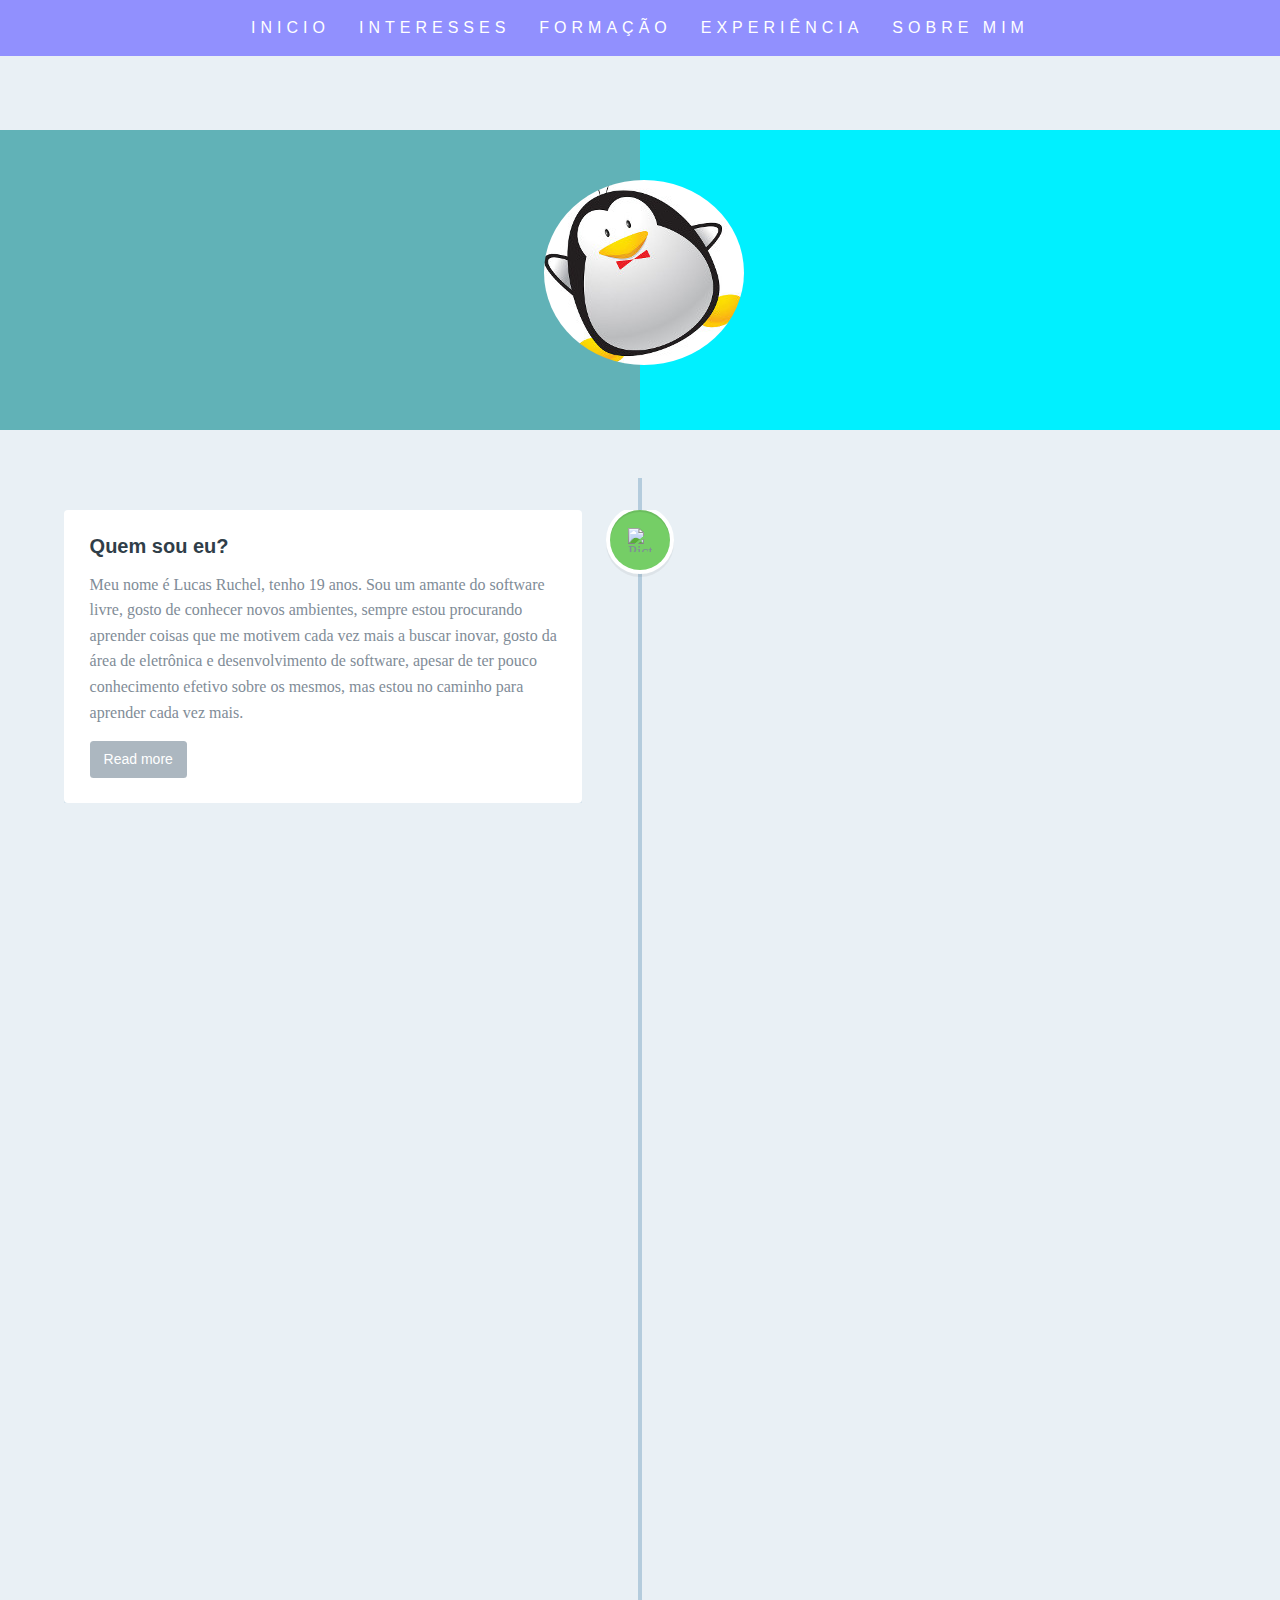
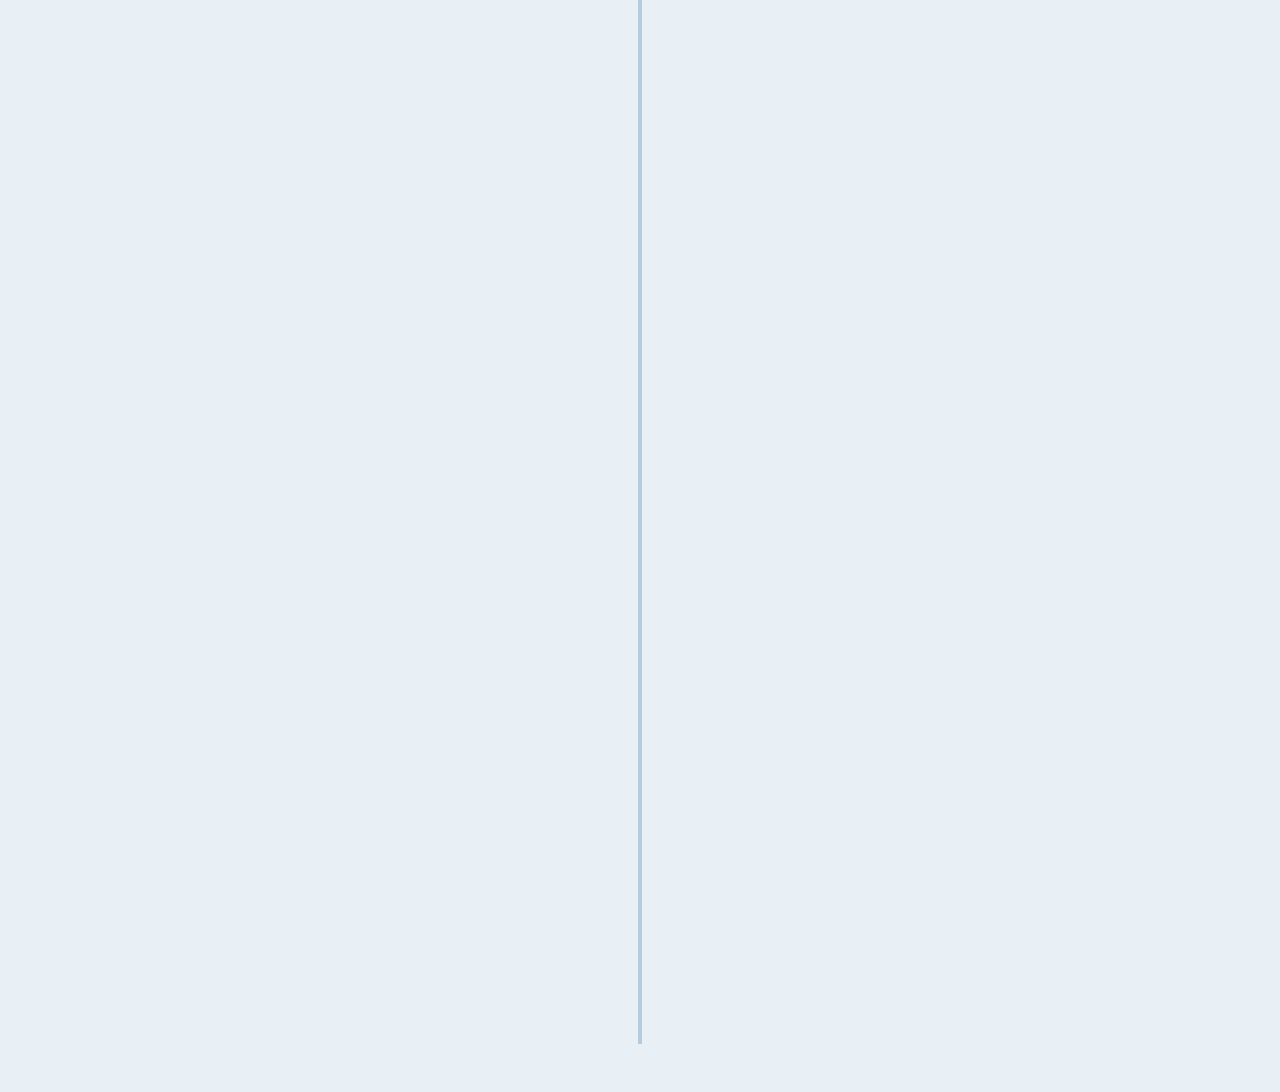
==== index.html @ de6a2c67 "files realocation" ====
<!DOCTYPE html>
<!--
To change this license header, choose License Headers in Project Properties.
To change this template file, choose Tools | Templates
and open the template in the editor.
-->
<html>
    <head>
        <title>TODO supply a title</title>
        <meta charset="UTF-8">
        <meta name="viewport" content="width=device-width, initial-scale=1.0">
        <link rel="stylesheet" href="css/main.css" />
        <script src="js/modernizr.js"></script>
    </head>
    <body>
        <section  id="inicio">
            <nav class="navbar">
                <input type="checkbox" id="show-menu" >
                <label for="show-menu" class="show-menu">Menu</label>
                

                <ul class="nav">
                    <li class="nav-item">
                        <a href="index#inicio"> Inicio </a>
                    </li>
                    <li class="nav-item">
                        <a href="index#interesses">Interesses</a>
                    </li>
                    <li class="nav-item">
                        <a href="index#formacao"> Formação </a>
                    </li>
                    <li class="nav-item">
                        <a href="index#experiencias">Experiência </a>
                        
                    </li>
                    <li class="nav-item">
                        <a href="index#sobre">Sobre Mim</a>
                        
                    </li>
                </ul> 
           </nav>
        </section>
        <section class="banner">
            <header class="presentation">
                <div class="logo">
                    <img src="images/perfil.jpg" alt="foto pessoal" title="perfil" />
                </div>
            </header>
        </section>
        <section id="cd-timeline" class="cd-container"  >
		<div class="cd-timeline-block" id="sobre">
			<div class="cd-timeline-img cd-picture">
				<img src="https://s3-us-west-2.amazonaws.com/s.cdpn.io/148866/cd-icon-picture.svg" alt="Picture">
			</div> <!-- cd-timeline-img -->

			<div class="cd-timeline-content">
				<h2>Quem sou eu?</h2>
				<p>Meu nome é Lucas Ruchel, tenho 19 anos. Sou um amante do software livre, gosto de conhecer novos ambientes,
                                    sempre estou procurando aprender coisas que me motivem cada vez mais a buscar inovar, gosto da área de eletrônica
                                    e desenvolvimento de software, apesar de ter pouco conhecimento efetivo sobre os mesmos, mas estou no caminho
                                    para aprender cada vez mais.
                                </p>
				<a href="#0" class="cd-read-more">Read more</a>
				
			</div> <!-- cd-timeline-content -->
		</div> <!-- cd-timeline-block -->

		<div class="cd-timeline-block" id="interesses">
			<div class="cd-timeline-img cd-movie">
				<img src="https://s3-us-west-2.amazonaws.com/s.cdpn.io/148866/cd-icon-movie.svg" alt="Movie">
			</div> <!-- cd-timeline-img -->

                        <div class="cd-timeline-content">
				<h2>Interesses</h2>
                                <div>
                                    <ul class="list-group">
                                        <li class="list-group-item">Linux</li>
                                        <li class="list-group-item">Virtualização</li>
                                        <li class="list-group-item">Redes</li>
                                        <li class="list-group-item">Big Data</li>
                                        <li class="list-group-item">Programação</li>
                                        <li class="list-group-item">Os segredos do universo</li>
                                    </ul>
                                </div>
				<a href="#0" class="cd-read-more">Read more</a>
				
			</div> <!-- cd-timeline-content -->
		</div> <!-- cd-timeline-block -->

		<div class="cd-timeline-block"  id="experiencias">
                        <div class="cd-timeline-img cd-picture">
				<img src="https://s3-us-west-2.amazonaws.com/s.cdpn.io/148866/cd-icon-picture.svg" alt="Picture">
			</div> <!-- cd-timeline-img -->

			<div class="cd-timeline-content">
				<h2>Experiencias</h2>
                                <div>
                                    <p> Configuração e utilização do sistema</p>
                                    <p> Area de manutenção e suporte ao usuário</p>
                                    <p>Linux - Gold Ampla experiência</p>
                                    <p>Programação e Desenvolvimento -  C, JAVA, Python, Shell Script, Javascript, PHP, HTML, CSS</p>
                                    <p>Conhecimento em Redes -  Instalação e Gerencia de redes e pacotes</p>
                                </div>
				<a href="#0" class="cd-read-more">Read more</a>
				
			</div> <!-- cd-timeline-content -->
		</div> <!-- cd-timeline-block -->

		<div class="cd-timeline-block">
			<div class="cd-timeline-img cd-location" id="formacao">
				<img src="https://s3-us-west-2.amazonaws.com/s.cdpn.io/148866/cd-icon-location.svg" alt="Location">
			</div> <!-- cd-timeline-img -->

                        <div class="cd-timeline-content">
				<h2>Formação</h2>
                                <div>
                                    <ul class="list-group">
                                        <li class="list-group-item"> Ensino Médio Integrado com técnico em Informatica (2009-2013) - UTFPR-Toledo</li>
                                        <li class="list-group-item"> Curso de Informatica Basica (2006) </li>
                                        <li class="list-group-item"> Curso de Montagem e Manutenção de Computadores</li>
                                        <li class="list-group-item"> Em andamento... Curso de Inglês </li>
                                        <li class="list-group-item"> Em andamento... Técnologia em Sistemas para Internet (2014-) - UTFPR-Toledo</li>
                                    </ul>
                                </div>
				<a href="#0" class="cd-read-more">Read more</a>
				
			</div> <!-- cd-timeline-content -->
		</div> <!-- cd-timeline-block -->

		<div class="cd-timeline-block">
			<div class="cd-timeline-img cd-location">
				<img src="https://s3-us-west-2.amazonaws.com/s.cdpn.io/148866/cd-icon-location.svg" alt="Location">
			</div> <!-- cd-timeline-img -->

			<div class="cd-timeline-content">
				<h2>Objetivos a serem alcançados...</h2>
                                <p>
                                    A cada ano procuro me inspirar em coisas diferentes, tendo visões diferentes sobre o que faço. O meu principal objetivo na vida é dominar o mundo, então como isso não será facil, procuro aprender o maximo possivel do que escuto e vejo para tentar desvendar os segredos do universo.
                                </p>
				<a href="#0" class="cd-read-more">Read more</a>
				
			</div> <!-- cd-timeline-content -->
		</div> <!-- cd-timeline-block -->

		<div class="cd-timeline-block">
			<div class="cd-timeline-img cd-movie">
				<img src="https://s3-us-west-2.amazonaws.com/s.cdpn.io/148866/cd-icon-movie.svg" alt="Movie">
			</div> <!-- cd-timeline-img -->

			<div class="cd-timeline-content">
				<h2>Final Section</h2>
				<p>This is the content of the last section</p>
				
			</div> <!-- cd-timeline-content -->
		</div> <!-- cd-timeline-block -->
	</section> <!-- cd-timeline -->


        <script src='js/jquery.js'></script>
        <script src="js/index.js"></script>
        <script src="js/main.js"></script>
    </body>
</html>
---- css/main.css ----
@import url(http://fonts.googleapis.com/css?family=Neucha);
/* line 5, ../../../../.gem/ruby/2.1.0/gems/compass-core-1.0.1/stylesheets/compass/reset/_utilities.scss */
html, body, div, span, applet, object, iframe,
h1, h2, h3, h4, h5, h6, p, blockquote, pre,
a, abbr, acronym, address, big, cite, code,
del, dfn, em, img, ins, kbd, q, s, samp,
small, strike, strong, sub, sup, tt, var,
b, u, i, center,
dl, dt, dd, ol, ul, li,
fieldset, form, label, legend,
table, caption, tbody, tfoot, thead, tr, th, td,
article, aside, canvas, details, embed,
figure, figcaption, footer, header, hgroup,
menu, nav, output, ruby, section, summary,
time, mark, audio, video {
  margin: 0;
  padding: 0;
  border: 0;
  font: inherit;
  font-size: 100%;
  vertical-align: baseline;
}

/* line 22, ../../../../.gem/ruby/2.1.0/gems/compass-core-1.0.1/stylesheets/compass/reset/_utilities.scss */
html {
  line-height: 1;
}

/* line 24, ../../../../.gem/ruby/2.1.0/gems/compass-core-1.0.1/stylesheets/compass/reset/_utilities.scss */
ol, ul {
  list-style: none;
}

/* line 26, ../../../../.gem/ruby/2.1.0/gems/compass-core-1.0.1/stylesheets/compass/reset/_utilities.scss */
table {
  border-collapse: collapse;
  border-spacing: 0;
}

/* line 28, ../../../../.gem/ruby/2.1.0/gems/compass-core-1.0.1/stylesheets/compass/reset/_utilities.scss */
caption, th, td {
  text-align: left;
  font-weight: normal;
  vertical-align: middle;
}

/* line 30, ../../../../.gem/ruby/2.1.0/gems/compass-core-1.0.1/stylesheets/compass/reset/_utilities.scss */
q, blockquote {
  quotes: none;
}
/* line 103, ../../../../.gem/ruby/2.1.0/gems/compass-core-1.0.1/stylesheets/compass/reset/_utilities.scss */
q:before, q:after, blockquote:before, blockquote:after {
  content: "";
  content: none;
}

/* line 32, ../../../../.gem/ruby/2.1.0/gems/compass-core-1.0.1/stylesheets/compass/reset/_utilities.scss */
a img {
  border: none;
}

/* line 116, ../../../../.gem/ruby/2.1.0/gems/compass-core-1.0.1/stylesheets/compass/reset/_utilities.scss */
article, aside, details, figcaption, figure, footer, header, hgroup, main, menu, nav, section, summary {
  display: block;
}

/* line 6, ../scss/navbar.scss */
.navbar {
  text-transform: uppercase;
  letter-spacing: 5px;
  font-family: Neucha, arial;
  padding: 10px 5px;
  z-index: 10;
  position: fixed;
  top: 0;
  display: block;
  width: 100%;
  background-color: #9190fe;
}
/* line 19, ../scss/navbar.scss */
.navbar .nav {
  text-align: center;
  color: #fff;
}
/* line 22, ../scss/navbar.scss */
.navbar .nav li {
  display: inline-block;
  margin: 10px 10px;
}
/* line 26, ../scss/navbar.scss */
.navbar .nav li > * {
  color: #fff;
}
/* line 29, ../scss/navbar.scss */
.navbar .nav li > *:hover {
  color: #075757;
  cursor: pointer;
}

/*Style 'show menu' label button and hide it by default*/
/* line 41, ../scss/navbar.scss */
.show-menu {
  font-family: "Helvetica Neue", Helvetica, Arial, sans-serif;
  text-decoration: none;
  color: #fff;
  background: #6665fa;
  text-align: center;
  padding: 10px 0;
  display: none;
}

/*Hide checkbox*/
/* line 52, ../scss/navbar.scss */
input[type=checkbox] {
  display: none;
}

/*Show menu when invisible checkbox is checked*/
/* line 57, ../scss/navbar.scss */
input[type=checkbox]:checked ~ .nav {
  display: block;
}

/*Responsive Styles*/
@media screen and (max-width: 760px) {
  /*Make dropdown links appear inline*/
  /* line 66, ../scss/navbar.scss */
  .nav {
    position: static;
    display: none;
  }

  /*Create vertical spacing*/
  /* line 71, ../scss/navbar.scss */
  .nav-item {
    margin-bottom: 1px;
  }

  /*Make all menu links full width*/
  /* line 75, ../scss/navbar.scss */
  .nav .nav-item, li a {
    width: 100%;
  }

  /*Display 'show menu' link*/
  /* line 79, ../scss/navbar.scss */
  .show-menu {
    display: block;
  }
}
/* line 84, ../scss/navbar.scss */
html {
  margin-top: 60px;
}

@media screen and (min-width: 1000px) {
  /* line 6, ../scss/banner.scss */
  .default-style, .presentation {
    margin-top: 70px;
    background-color: #61b2b7;
    position: relative;
    min-height: 300px;
  }
  /* line 14, ../scss/banner.scss */
  .default-style:after, .presentation:after {
    content: "";
    position: absolute;
    top: 0;
    left: 50%;
    bottom: 0;
    right: 0;
    background-color: #00f0ff;
  }
  /* line 24, ../scss/banner.scss */
  .default-style .logo, .presentation .logo {
    z-index: 5;
    position: absolute;
    left: 50%;
    margin-left: -7.5%;
    margin-top: 50px;
    position: absolute;
  }
  /* line 34, ../scss/banner.scss */
  .default-style img, .presentation img {
    border-radius: 50%;
  }

  /* line 39, ../scss/banner.scss */
  .presentation {
    min-width: 1000px;
    width: 100%;
  }
}
@media screen and (max-width: 999px) {
  /* line 48, ../scss/banner.scss */
  .presentation {
    display: inline-block;
    max-width: 999px;
    width: 100%;
    margin-top: 70px;
    background-color: #61b2b7;
    position: relative;
    min-height: 300px;
    vertical-align: middle;
  }
  /* line 58, ../scss/banner.scss */
  .presentation .logo {
    z-index: 5;
    padding-top: 50px;
  }
  /* line 64, ../scss/banner.scss */
  .presentation img {
    border-radius: 50%;
  }
}
/* -------------------------------- 

Primary style

-------------------------------- */
/* line 67, ../scss/timeline.scss */
html * {
  -webkit-font-smoothing: antialiased;
  -moz-osx-font-smoothing: grayscale;
}

/* line 72, ../scss/timeline.scss */
*, *:after, *:before {
  -moz-box-sizing: border-box;
  -webkit-box-sizing: border-box;
  box-sizing: border-box;
}

/* line 76, ../scss/timeline.scss */
body {
  font-size: 100%;
  font-family: "Droid Serif", serif;
  color: #7f8c97;
  background-color: #e9f0f5;
}

/* line 85, ../scss/timeline.scss */
a {
  color: #acb7c0;
  text-decoration: none;
  font-family: "Open Sans", sans-serif;
}

/* line 91, ../scss/timeline.scss */
img {
  max-width: 100%;
}

/* line 95, ../scss/timeline.scss */
h1, h2 {
  font-family: "Open Sans", sans-serif;
  font-weight: bold;
}

/* line 99, ../scss/timeline.scss */
.list-group .list-group-item {
  line-height: 30pt;
}

/* -------------------------------- 

Modules - reusable parts of our design

-------------------------------- */
/* line 108, ../scss/timeline.scss */
.cd-container {
  /* this class is used to give a max-width to the element it is applied to, and center it horizontally when it reaches that max-width */
  width: 90%;
  max-width: 1170px;
  margin: 0 auto;
}
/* line 113, ../scss/timeline.scss */
.cd-container::after {
  /* clearfix */
  content: '';
  display: table;
  clear: both;
}

/* -------------------------------- 

Main components 

-------------------------------- */
/* line 126, ../scss/timeline.scss */
header {
  height: 200px;
  line-height: 200px;
  text-align: center;
  background: #303e49;
}
/* line 132, ../scss/timeline.scss */
header h1 {
  color: #ffffff;
  font-size: 18px;
  font-size: 1.125rem;
}
@media only screen and (min-width: 1170px) {
  /* line 126, ../scss/timeline.scss */
  header {
    height: 300px;
    line-height: 300px;
  }
  /* line 141, ../scss/timeline.scss */
  header h1 {
    font-size: 24px;
    font-size: 1.5rem;
  }
}

/* line 147, ../scss/timeline.scss */
#cd-timeline {
  position: relative;
  padding: 2em 0;
  margin-top: 2em;
  margin-bottom: 2em;
}
/* line 155, ../scss/timeline.scss */
#cd-timeline::before {
  /* this is the vertical line */
  content: '';
  position: absolute;
  top: 0;
  left: 18px;
  height: 100%;
  width: 4px;
  background: #b4ccdd;
}
@media only screen and (min-width: 1170px) {
  /* line 147, ../scss/timeline.scss */
  #cd-timeline {
    margin-top: 3em;
    margin-bottom: 3em;
  }
  /* line 172, ../scss/timeline.scss */
  #cd-timeline::before {
    left: 50%;
    margin-left: -2px;
  }
}

/* line 179, ../scss/timeline.scss */
.cd-timeline-block {
  position: relative;
  margin: 2em 0;
  overflow: hidden;
  *zoom: 1;
}
/* line 185, ../scss/timeline.scss */
.cd-timeline-block:first-child {
  margin-top: 0;
}
/* line 189, ../scss/timeline.scss */
.cd-timeline-block:last-child {
  margin-bottom: 0;
}
@media only screen and (min-width: 1170px) {
  /* line 179, ../scss/timeline.scss */
  .cd-timeline-block {
    margin: 4em 0;
  }
  /* line 196, ../scss/timeline.scss */
  .cd-timeline-block:first-child {
    margin-top: 0;
  }
  /* line 200, ../scss/timeline.scss */
  .cd-timeline-block:last-child {
    margin-bottom: 0;
  }
}

/* line 206, ../scss/timeline.scss */
.cd-timeline-img {
  position: absolute;
  top: 0;
  left: 0;
  width: 40px;
  height: 40px;
  border-radius: 50%;
  box-shadow: 0 0 0 4px #ffffff, inset 0 2px 0 rgba(0, 0, 0, 0.08), 0 3px 0 4px rgba(0, 0, 0, 0.05);
}
/* line 215, ../scss/timeline.scss */
.cd-timeline-img img {
  display: block;
  width: 24px;
  height: 24px;
  position: relative;
  left: 50%;
  top: 50%;
  margin-left: -12px;
  margin-top: -12px;
}
/* line 226, ../scss/timeline.scss */
.cd-timeline-img.cd-picture {
  background: #75ce66;
}
/* line 230, ../scss/timeline.scss */
.cd-timeline-img.cd-movie {
  background: #c03b44;
}
/* line 234, ../scss/timeline.scss */
.cd-timeline-img.cd-location {
  background: #f0ca45;
}
@media only screen and (min-width: 1170px) {
  /* line 206, ../scss/timeline.scss */
  .cd-timeline-img {
    width: 60px;
    height: 60px;
    left: 50%;
    margin-left: -30px;
    /* Force Hardware Acceleration in WebKit */
    -webkit-transform: translateZ(0);
    -webkit-backface-visibility: hidden;
  }
  /* line 248, ../scss/timeline.scss */
  .cssanimations .cd-timeline-img.is-hidden {
    visibility: hidden;
  }
  /* line 252, ../scss/timeline.scss */
  .cssanimations .cd-timeline-img.bounce-in {
    visibility: visible;
    -moz-animation: cd-bounce-1 0.6s;
    -webkit-animation: cd-bounce-1 0.6s;
    animation: cd-bounce-1 0.6s;
  }
}

@-moz-keyframes cd-bounce-1 {
  0% {
    opacity: 0;
    -moz-transform: scale(0.5);
    transform: scale(0.5);
  }
  60% {
    opacity: 1;
    -moz-transform: scale(1.2);
    transform: scale(1.2);
  }
  100% {
    -moz-transform: scale(1);
    transform: scale(1);
  }
}
@-webkit-keyframes cd-bounce-1 {
  0% {
    opacity: 0;
    -webkit-transform: scale(0.5);
    transform: scale(0.5);
  }
  60% {
    opacity: 1;
    -webkit-transform: scale(1.2);
    transform: scale(1.2);
  }
  100% {
    -webkit-transform: scale(1);
    transform: scale(1);
  }
}
@keyframes cd-bounce-1 {
  0% {
    opacity: 0;
    -moz-transform: scale(0.5);
    -ms-transform: scale(0.5);
    -webkit-transform: scale(0.5);
    transform: scale(0.5);
  }
  60% {
    opacity: 1;
    -moz-transform: scale(1.2);
    -ms-transform: scale(1.2);
    -webkit-transform: scale(1.2);
    transform: scale(1.2);
  }
  100% {
    -moz-transform: scale(1);
    -ms-transform: scale(1);
    -webkit-transform: scale(1);
    transform: scale(1);
  }
}
/* line 275, ../scss/timeline.scss */
.cd-timeline-content {
  position: relative;
  margin-left: 60px;
  background: #ffffff;
  border-radius: 0.25em;
  padding: 1em;
  box-shadow: 0 3px 0 #d7e4ed;
  overflow: hidden;
  *zoom: 1;
}
/* line 285, ../scss/timeline.scss */
.cd-timeline-content h2 {
  color: #303e49;
}
/* line 289, ../scss/timeline.scss */
.cd-timeline-content p, .cd-timeline-content .cd-read-more, .cd-timeline-content .cd-date {
  font-size: 13px;
  font-size: 0.8125rem;
}
/* line 293, ../scss/timeline.scss */
.cd-timeline-content .cd-read-more, .cd-timeline-content .cd-date {
  display: inline-block;
}
/* line 297, ../scss/timeline.scss */
.cd-timeline-content p {
  margin: 1em 0;
  line-height: 1.6;
}
/* line 302, ../scss/timeline.scss */
.cd-timeline-content .cd-read-more {
  float: right;
  padding: .8em 1em;
  background: #acb7c0;
  color: #ffffff;
  border-radius: 0.25em;
}
/* line 309, ../scss/timeline.scss */
.no-touch .cd-timeline-content .cd-read-more:hover {
  background-color: #bac4cb;
}
/* line 314, ../scss/timeline.scss */
.cd-timeline-content .cd-date {
  float: left;
  padding: .8em 0;
  opacity: .7;
}
/* line 320, ../scss/timeline.scss */
.cd-timeline-content::before {
  content: '';
  position: absolute;
  top: 16px;
  right: 100%;
  height: 0;
  width: 0;
  border: 7px solid transparent;
  border-right: 7px solid #ffffff;
}
@media only screen and (min-width: 768px) {
  /* line 332, ../scss/timeline.scss */
  .cd-timeline-content h2 {
    font-size: 20px;
    font-size: 1.25rem;
  }
  /* line 336, ../scss/timeline.scss */
  .cd-timeline-content p {
    font-size: 16px;
    font-size: 1rem;
  }
  /* line 340, ../scss/timeline.scss */
  .cd-timeline-content .cd-read-more, .cd-timeline-content .cd-date {
    font-size: 14px;
    font-size: 0.875rem;
  }
}
@media only screen and (min-width: 1170px) {
  /* line 275, ../scss/timeline.scss */
  .cd-timeline-content {
    margin-left: 0;
    padding: 1.6em;
    width: 45%;
  }
  /* line 350, ../scss/timeline.scss */
  .cd-timeline-content::before {
    top: 24px;
    left: 100%;
    border-color: transparent;
    border-left-color: #ffffff;
  }
  /* line 357, ../scss/timeline.scss */
  .cd-timeline-content .cd-read-more {
    float: left;
  }
  /* line 361, ../scss/timeline.scss */
  .cd-timeline-content .cd-date {
    position: absolute;
    width: 100%;
    left: 122%;
    top: 6px;
    font-size: 16px;
    font-size: 1rem;
  }
  /* line 369, ../scss/timeline.scss */
  .cd-timeline-block:nth-child(even) .cd-timeline-content {
    float: right;
  }
  /* line 372, ../scss/timeline.scss */
  .cd-timeline-block:nth-child(even) .cd-timeline-content::before {
    top: 24px;
    left: auto;
    right: 100%;
    border-color: transparent;
    border-right-color: #ffffff;
  }
  /* line 380, ../scss/timeline.scss */
  .cd-timeline-block:nth-child(even) .cd-timeline-content .cd-read-more {
    float: right;
  }
  /* line 384, ../scss/timeline.scss */
  .cd-timeline-block:nth-child(even) .cd-timeline-content .cd-date {
    left: auto;
    right: 122%;
    text-align: right;
  }
  /* line 391, ../scss/timeline.scss */
  .cssanimations .cd-timeline-content.is-hidden {
    visibility: hidden;
  }
  /* line 395, ../scss/timeline.scss */
  .cssanimations .cd-timeline-content.bounce-in {
    visibility: visible;
    -moz-animation: cd-bounce-2 0.6s;
    -webkit-animation: cd-bounce-2 0.6s;
    animation: cd-bounce-2 0.6s;
  }
}

@media only screen and (min-width: 1170px) {
  /* inverse bounce effect on even content blocks */
  /* line 404, ../scss/timeline.scss */
  .cssanimations .cd-timeline-block:nth-child(even) .cd-timeline-content.bounce-in {
    -moz-animation: cd-bounce-2-inverse 0.6s;
    -webkit-animation: cd-bounce-2-inverse 0.6s;
    animation: cd-bounce-2-inverse 0.6s;
  }
}
@-moz-keyframes cd-bounce-2 {
  0% {
    opacity: 0;
    -moz-transform: translateX(-100px);
    transform: translateX(-100px);
  }
  60% {
    opacity: 1;
    -moz-transform: translateX(20px);
    transform: translateX(20px);
  }
  100% {
    -moz-transform: translateX(0);
    transform: translateX(0);
  }
}
@-webkit-keyframes cd-bounce-2 {
  0% {
    opacity: 0;
    -webkit-transform: translateX(-100px);
    transform: translateX(-100px);
  }
  60% {
    opacity: 1;
    -webkit-transform: translateX(20px);
    transform: translateX(20px);
  }
  100% {
    -webkit-transform: translateX(0);
    transform: translateX(0);
  }
}
@keyframes cd-bounce-2 {
  0% {
    opacity: 0;
    -moz-transform: translateX(-100px);
    -ms-transform: translateX(-100px);
    -webkit-transform: translateX(-100px);
    transform: translateX(-100px);
  }
  60% {
    opacity: 1;
    -moz-transform: translateX(20px);
    -ms-transform: translateX(20px);
    -webkit-transform: translateX(20px);
    transform: translateX(20px);
  }
  100% {
    -moz-transform: translateX(0);
    -ms-transform: translateX(0);
    -webkit-transform: translateX(0);
    transform: translateX(0);
  }
}
@-moz-keyframes cd-bounce-2-inverse {
  0% {
    opacity: 0;
    -moz-transform: translateX(100px);
    transform: translateX(100px);
  }
  60% {
    opacity: 1;
    -moz-transform: translateX(-20px);
    transform: translateX(-20px);
  }
  100% {
    -moz-transform: translateX(0);
    transform: translateX(0);
  }
}
@-webkit-keyframes cd-bounce-2-inverse {
  0% {
    opacity: 0;
    -webkit-transform: translateX(100px);
    transform: translateX(100px);
  }
  60% {
    opacity: 1;
    -webkit-transform: translateX(-20px);
    transform: translateX(-20px);
  }
  100% {
    -webkit-transform: translateX(0);
    transform: translateX(0);
  }
}
@keyframes cd-bounce-2-inverse {
  0% {
    opacity: 0;
    -moz-transform: translateX(100px);
    -ms-transform: translateX(100px);
    -webkit-transform: translateX(100px);
    transform: translateX(100px);
  }
  60% {
    opacity: 1;
    -moz-transform: translateX(-20px);
    -ms-transform: translateX(-20px);
    -webkit-transform: translateX(-20px);
    transform: translateX(-20px);
  }
  100% {
    -moz-transform: translateX(0);
    -ms-transform: translateX(0);
    -webkit-transform: translateX(0);
    transform: translateX(0);
  }
}
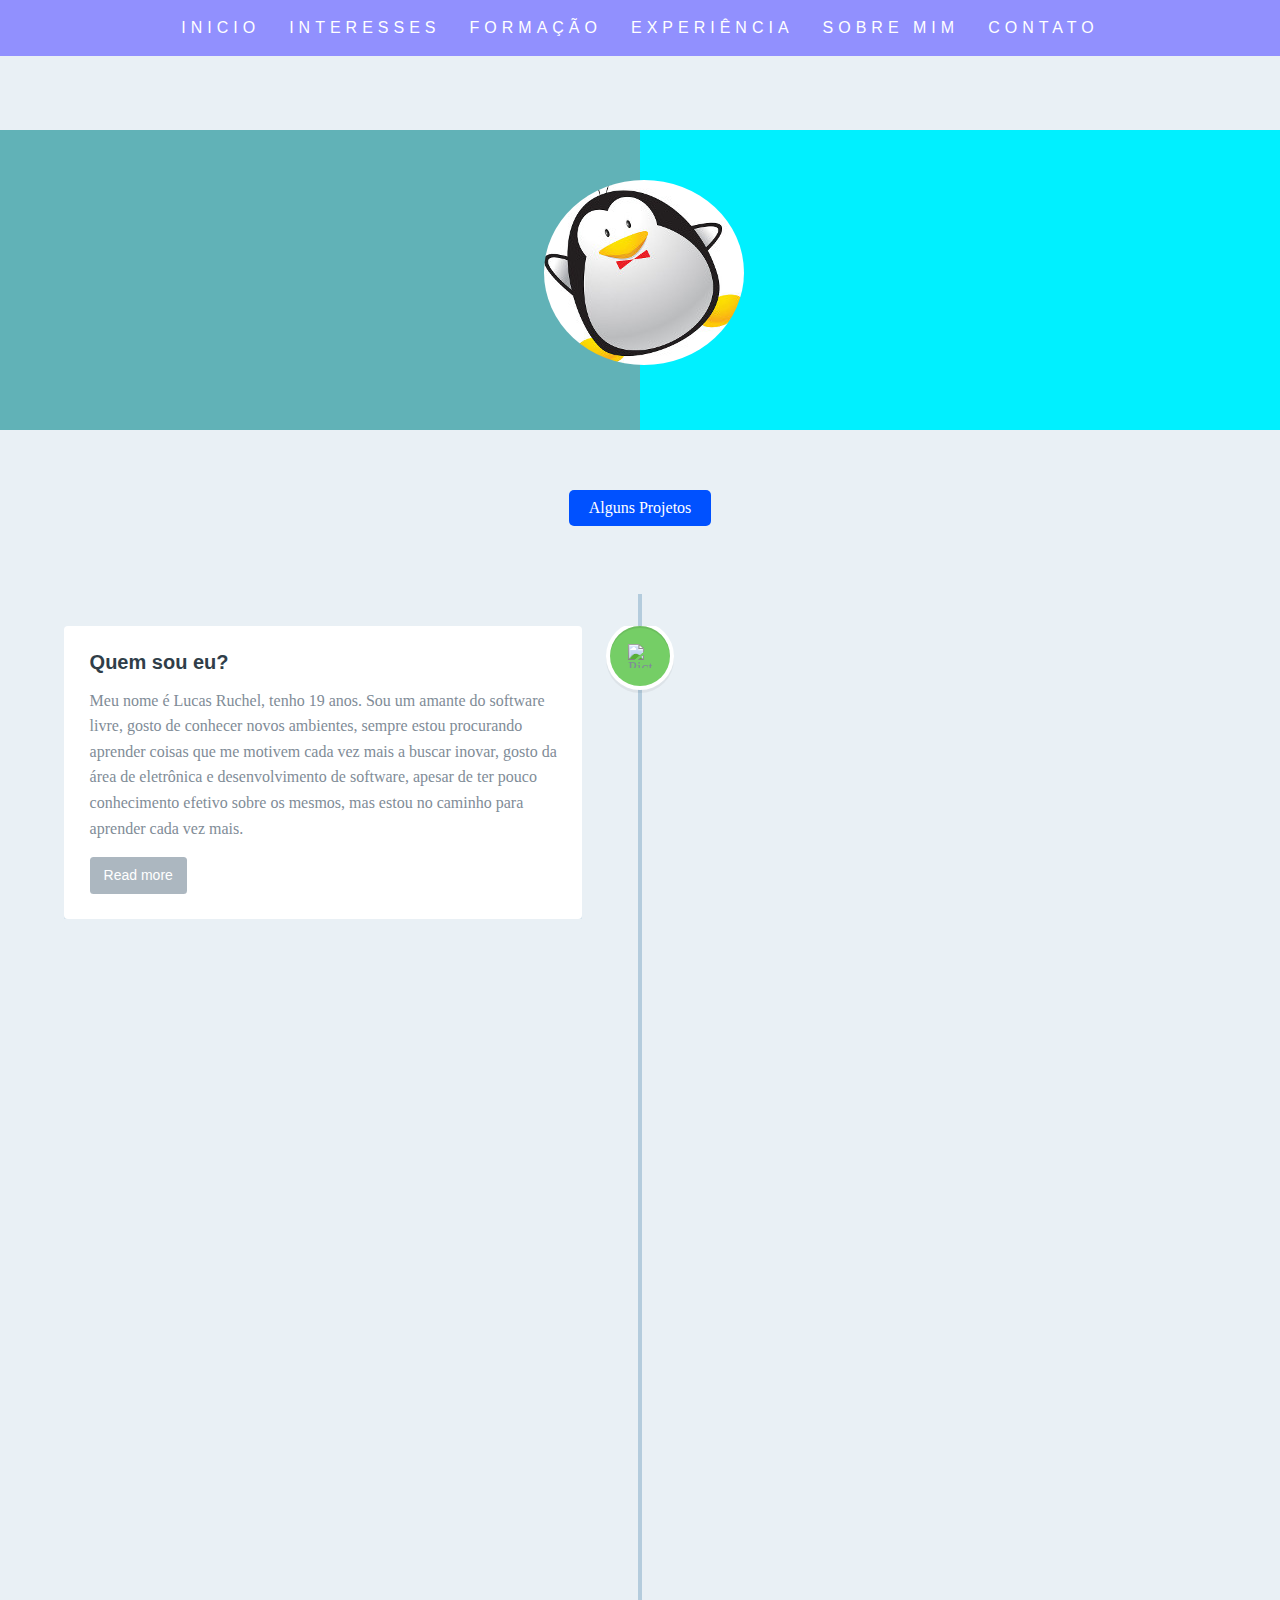
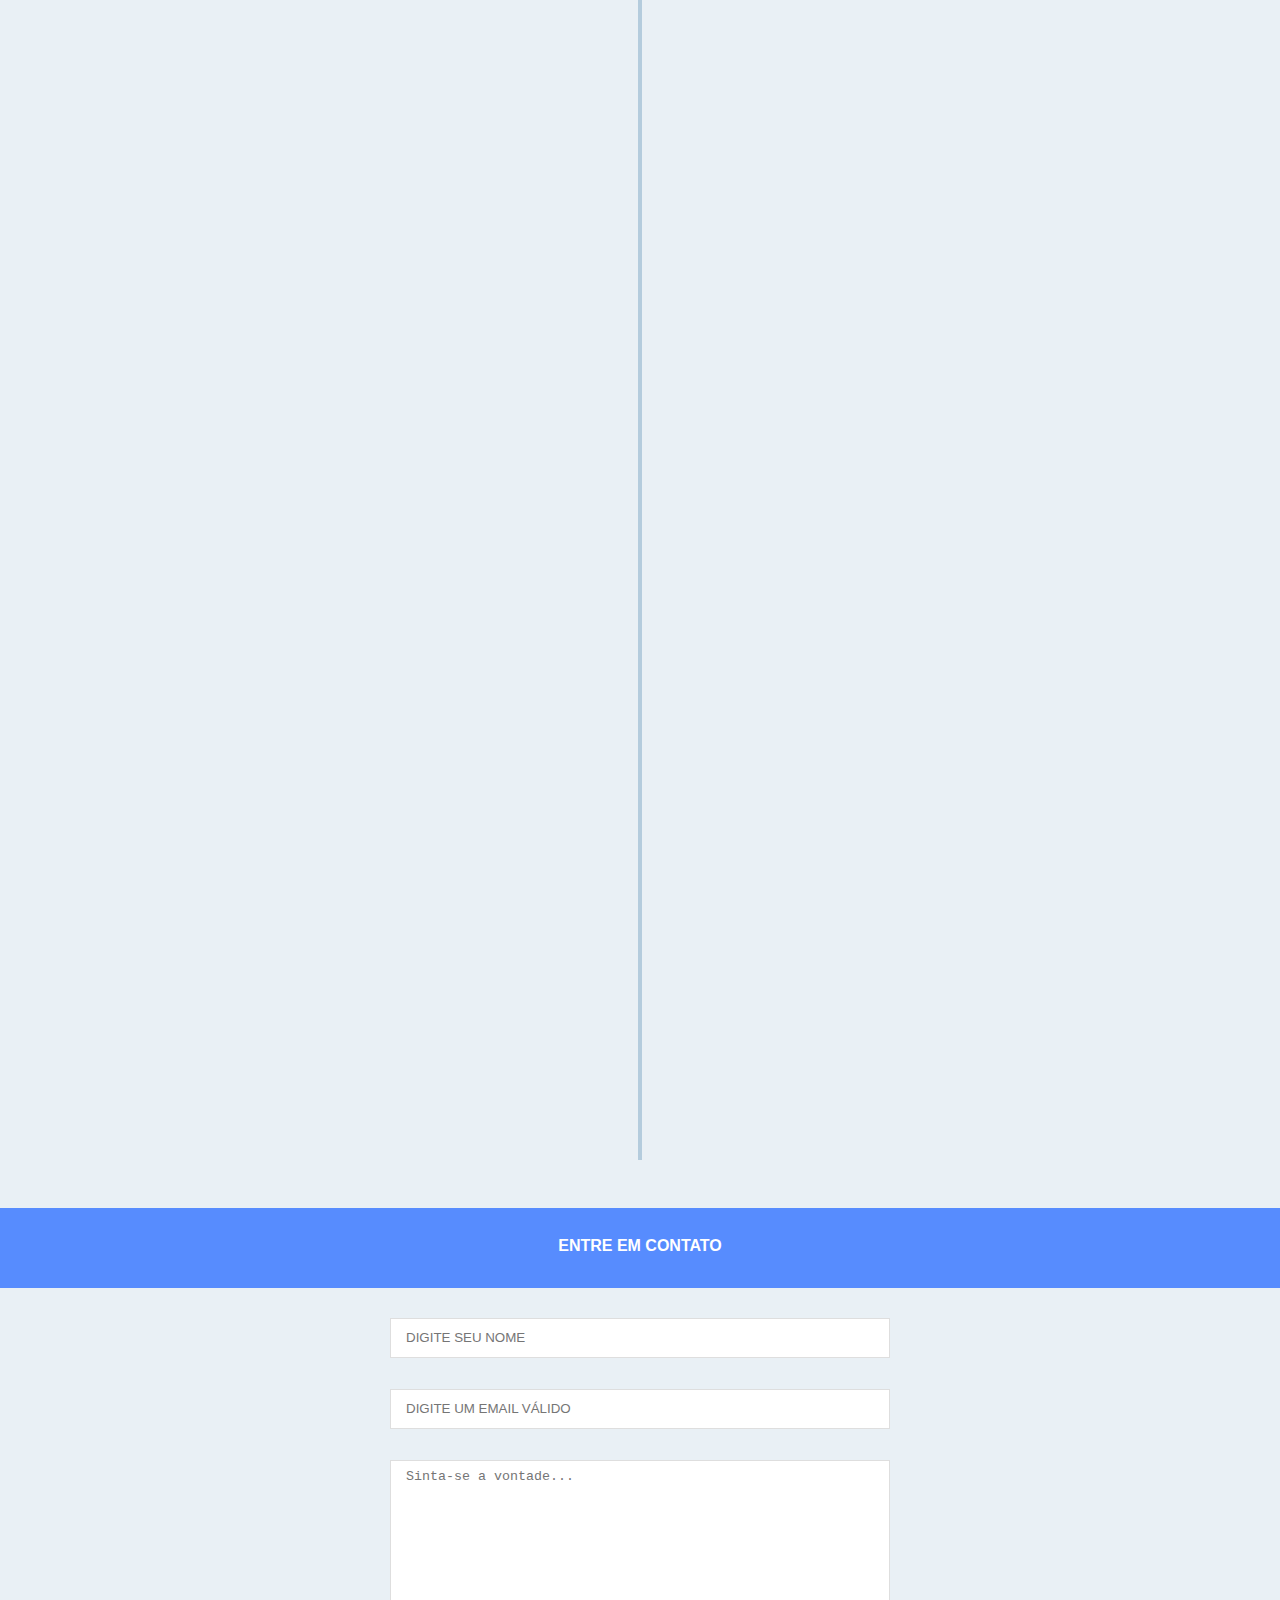
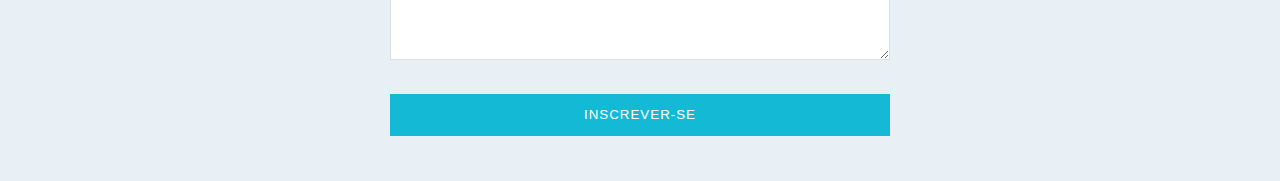
==== commit 376ffcb7: "quase pronto" ====
--- a/index.html
+++ b/index.html
@@ -35,7 +35,9 @@
                     </li>
                     <li class="nav-item">
                         <a href="index#sobre">Sobre Mim</a>
-                        
+                    </li>
+                    <li class="nav-item">
+                        <a href="index#contato"> Contato </a>
                     </li>
                 </ul> 
            </nav>
@@ -46,6 +48,16 @@
                     <img src="images/perfil.jpg" alt="foto pessoal" title="perfil" />
                 </div>
             </header>
+            
+            <aside class="some-projects">
+                <label for="show-projects" class="show-projects" id="projects">Alguns Projetos</label>
+                <input type="checkbox" id="show-projects" >
+                
+                <div class="contend" id="gh-contend">
+                    
+                </div>
+                
+            </aside>
         </section>
         <section id="cd-timeline" class="cd-container"  >
 		<div class="cd-timeline-block" id="sobre">
@@ -154,10 +166,42 @@
 			</div> <!-- cd-timeline-content -->
 		</div> <!-- cd-timeline-block -->
 	</section> <!-- cd-timeline -->
-
+        <section class="formulario">
+            <header id="contato">
+                <h2 class="title">
+                    Entre em contato
+                </h2>
+            </header>
+             <div class="form">
+                 <form name="signIn" method="post" action="#" id="comment">
+
+                        <div class="form-group">
+                            <label for="name" class="control-label"> Nome </label>
+                            <input type="text" id="form-name" name="name" class="form-control" placeholder="Digite seu nome"/>
+                            <span class="alert"></span>
+                        </div>
+                        <div class="form-group">
+                            <label for="email" class="control-label">Endereço de Email</label>
+                            <input type="text" id="form-email" name="email" class="form-control" placeholder="Digite um email válido">
+                            <span class="alert"></span>
+                        </div>
+                        <div class="form-group">
+                            <label for="email" class="control-label">Endereço de Email</label>
+                            <textarea id="form-message" name="message" class="form-control comments" placeholder="Sinta-se a vontade..."></textarea>
+                            <span class="alert"></span>
+                        </div>
+                        <div class="form-group">
+                            <input type="submit" class="button sign-in" value="Inscrever-se">
+                        </div>
+                    </form>
+                </div>
+            
+        </section>
 
         <script src='js/jquery.js'></script>
         <script src="js/index.js"></script>
         <script src="js/main.js"></script>
+        <script src="js/gitHubProjects.js"></script>
+        <script src="js/formulario.js"></script>
     </body>
 </html>
--- a/css/main.css
+++ b/css/main.css
@@ -1,5 +1,5 @@
 @import url(http://fonts.googleapis.com/css?family=Neucha);
-/* line 5, ../../../../.gem/ruby/2.1.0/gems/compass-core-1.0.1/stylesheets/compass/reset/_utilities.scss */
+/* line 5, ../../../.gem/ruby/2.1.0/gems/compass-core-1.0.1/stylesheets/compass/reset/_utilities.scss */
 html, body, div, span, applet, object, iframe,
 h1, h2, h3, h4, h5, h6, p, blockquote, pre,
 a, abbr, acronym, address, big, cite, code,
@@ -21,45 +21,45 @@
   vertical-align: baseline;
 }
 
-/* line 22, ../../../../.gem/ruby/2.1.0/gems/compass-core-1.0.1/stylesheets/compass/reset/_utilities.scss */
+/* line 22, ../../../.gem/ruby/2.1.0/gems/compass-core-1.0.1/stylesheets/compass/reset/_utilities.scss */
 html {
   line-height: 1;
 }
 
-/* line 24, ../../../../.gem/ruby/2.1.0/gems/compass-core-1.0.1/stylesheets/compass/reset/_utilities.scss */
+/* line 24, ../../../.gem/ruby/2.1.0/gems/compass-core-1.0.1/stylesheets/compass/reset/_utilities.scss */
 ol, ul {
   list-style: none;
 }
 
-/* line 26, ../../../../.gem/ruby/2.1.0/gems/compass-core-1.0.1/stylesheets/compass/reset/_utilities.scss */
+/* line 26, ../../../.gem/ruby/2.1.0/gems/compass-core-1.0.1/stylesheets/compass/reset/_utilities.scss */
 table {
   border-collapse: collapse;
   border-spacing: 0;
 }
 
-/* line 28, ../../../../.gem/ruby/2.1.0/gems/compass-core-1.0.1/stylesheets/compass/reset/_utilities.scss */
+/* line 28, ../../../.gem/ruby/2.1.0/gems/compass-core-1.0.1/stylesheets/compass/reset/_utilities.scss */
 caption, th, td {
   text-align: left;
   font-weight: normal;
   vertical-align: middle;
 }
 
-/* line 30, ../../../../.gem/ruby/2.1.0/gems/compass-core-1.0.1/stylesheets/compass/reset/_utilities.scss */
+/* line 30, ../../../.gem/ruby/2.1.0/gems/compass-core-1.0.1/stylesheets/compass/reset/_utilities.scss */
 q, blockquote {
   quotes: none;
 }
-/* line 103, ../../../../.gem/ruby/2.1.0/gems/compass-core-1.0.1/stylesheets/compass/reset/_utilities.scss */
+/* line 103, ../../../.gem/ruby/2.1.0/gems/compass-core-1.0.1/stylesheets/compass/reset/_utilities.scss */
 q:before, q:after, blockquote:before, blockquote:after {
   content: "";
   content: none;
 }
 
-/* line 32, ../../../../.gem/ruby/2.1.0/gems/compass-core-1.0.1/stylesheets/compass/reset/_utilities.scss */
+/* line 32, ../../../.gem/ruby/2.1.0/gems/compass-core-1.0.1/stylesheets/compass/reset/_utilities.scss */
 a img {
   border: none;
 }
 
-/* line 116, ../../../../.gem/ruby/2.1.0/gems/compass-core-1.0.1/stylesheets/compass/reset/_utilities.scss */
+/* line 116, ../../../.gem/ruby/2.1.0/gems/compass-core-1.0.1/stylesheets/compass/reset/_utilities.scss */
 article, aside, details, figcaption, figure, footer, header, hgroup, main, menu, nav, section, summary {
   display: block;
 }
@@ -111,13 +111,13 @@
 
 /*Hide checkbox*/
 /* line 52, ../scss/navbar.scss */
-input[type=checkbox] {
+input#show-menu[type=checkbox] {
   display: none;
 }
 
 /*Show menu when invisible checkbox is checked*/
 /* line 57, ../scss/navbar.scss */
-input[type=checkbox]:checked ~ .nav {
+input#show-menu[type=checkbox]:checked ~ .nav {
   display: block;
 }
 
@@ -186,13 +186,23 @@
   }
 
   /* line 39, ../scss/banner.scss */
+  .repolist ul li, li a {
+    display: inline-block;
+  }
+
+  /* line 42, ../scss/banner.scss */
   .presentation {
     min-width: 1000px;
     width: 100%;
   }
 }
 @media screen and (max-width: 999px) {
-  /* line 48, ../scss/banner.scss */
+  /* line 51, ../scss/banner.scss */
+  .repolist ul li, li a {
+    display: block;
+  }
+
+  /* line 54, ../scss/banner.scss */
   .presentation {
     display: inline-block;
     max-width: 999px;
@@ -203,16 +213,102 @@
     min-height: 300px;
     vertical-align: middle;
   }
-  /* line 58, ../scss/banner.scss */
+  /* line 64, ../scss/banner.scss */
   .presentation .logo {
     z-index: 5;
     padding-top: 50px;
   }
-  /* line 64, ../scss/banner.scss */
+  /* line 70, ../scss/banner.scss */
   .presentation img {
     border-radius: 50%;
   }
 }
+/* line 76, ../scss/banner.scss */
+input#show-projects[type=checkbox] {
+  display: none;
+}
+
+/*Show menu when invisible checkbox is checked*/
+/* line 81, ../scss/banner.scss */
+input#show-projects[type=checkbox]:checked ~ .contend {
+  display: block;
+}
+
+/* line 84, ../scss/banner.scss */
+.show-projects {
+  display: inline-block;
+  padding: 10px 20px 10px 20px;
+  background-color: #0051ff;
+  border-radius: 5px;
+  color: #fff;
+}
+/* line 91, ../scss/banner.scss */
+.show-projects:hover {
+  cursor: pointer;
+  background-color: #83aaff;
+}
+
+/* line 98, ../scss/banner.scss */
+.some-projects > .contend {
+  display: none;
+  margin: 50px auto 20px;
+  border-radius: 5px;
+  width: 80%;
+}
+
+/* line 107, ../scss/banner.scss */
+.some-projects {
+  text-align: center;
+  display: inline-block;
+  margin-top: 50px;
+  padding: 10px 30px 20px 30px;
+  width: 100%;
+}
+
+/* line 116, ../scss/banner.scss */
+.avi {
+  margin: 10px 20px 10px 20px;
+}
+/* line 118, ../scss/banner.scss */
+.avi img {
+  box-shadow: 1px 2px 3px #000;
+}
+
+/* repositores list */
+/* line 124, ../scss/banner.scss */
+.repolist {
+  display: block;
+  clear: both;
+  width: 80%;
+  margin: auto;
+  padding: 20px;
+}
+
+/* line 131, ../scss/banner.scss */
+.repolist ul {
+  font-size: 0.9em;
+}
+
+/* line 134, ../scss/banner.scss */
+.repolist ul li a {
+  padding: 6px 10px 9px;
+  margin: 10px 5px 10px;
+  border-radius: 3px;
+  color: #fff;
+  background-color: #3673af;
+}
+
+/* line 144, ../scss/banner.scss */
+.repolist ul li a:hover {
+  background-color: #396895;
+}
+
+/* line 148, ../scss/banner.scss */
+.repolist ul li a span {
+  font-family: "Courier New", Courier, "Lucida Typewriter", monospace;
+  font-size: 0.9em;
+}
+
 /* -------------------------------- 
 
 Primary style
@@ -287,40 +383,14 @@
 Main components 
 
 -------------------------------- */
-/* line 126, ../scss/timeline.scss */
-header {
-  height: 200px;
-  line-height: 200px;
-  text-align: center;
-  background: #303e49;
-}
-/* line 132, ../scss/timeline.scss */
-header h1 {
-  color: #ffffff;
-  font-size: 18px;
-  font-size: 1.125rem;
-}
-@media only screen and (min-width: 1170px) {
-  /* line 126, ../scss/timeline.scss */
-  header {
-    height: 300px;
-    line-height: 300px;
-  }
-  /* line 141, ../scss/timeline.scss */
-  header h1 {
-    font-size: 24px;
-    font-size: 1.5rem;
-  }
-}
-
-/* line 147, ../scss/timeline.scss */
+/* line 128, ../scss/timeline.scss */
 #cd-timeline {
   position: relative;
   padding: 2em 0;
   margin-top: 2em;
   margin-bottom: 2em;
 }
-/* line 155, ../scss/timeline.scss */
+/* line 136, ../scss/timeline.scss */
 #cd-timeline::before {
   /* this is the vertical line */
   content: '';
@@ -332,49 +402,49 @@
   background: #b4ccdd;
 }
 @media only screen and (min-width: 1170px) {
-  /* line 147, ../scss/timeline.scss */
+  /* line 128, ../scss/timeline.scss */
   #cd-timeline {
     margin-top: 3em;
     margin-bottom: 3em;
   }
-  /* line 172, ../scss/timeline.scss */
+  /* line 153, ../scss/timeline.scss */
   #cd-timeline::before {
     left: 50%;
     margin-left: -2px;
   }
 }
 
-/* line 179, ../scss/timeline.scss */
+/* line 160, ../scss/timeline.scss */
 .cd-timeline-block {
   position: relative;
   margin: 2em 0;
   overflow: hidden;
   *zoom: 1;
 }
-/* line 185, ../scss/timeline.scss */
+/* line 166, ../scss/timeline.scss */
 .cd-timeline-block:first-child {
   margin-top: 0;
 }
-/* line 189, ../scss/timeline.scss */
+/* line 170, ../scss/timeline.scss */
 .cd-timeline-block:last-child {
   margin-bottom: 0;
 }
 @media only screen and (min-width: 1170px) {
-  /* line 179, ../scss/timeline.scss */
+  /* line 160, ../scss/timeline.scss */
   .cd-timeline-block {
     margin: 4em 0;
   }
-  /* line 196, ../scss/timeline.scss */
+  /* line 177, ../scss/timeline.scss */
   .cd-timeline-block:first-child {
     margin-top: 0;
   }
-  /* line 200, ../scss/timeline.scss */
+  /* line 181, ../scss/timeline.scss */
   .cd-timeline-block:last-child {
     margin-bottom: 0;
   }
 }
 
-/* line 206, ../scss/timeline.scss */
+/* line 187, ../scss/timeline.scss */
 .cd-timeline-img {
   position: absolute;
   top: 0;
@@ -384,7 +454,7 @@
   border-radius: 50%;
   box-shadow: 0 0 0 4px #ffffff, inset 0 2px 0 rgba(0, 0, 0, 0.08), 0 3px 0 4px rgba(0, 0, 0, 0.05);
 }
-/* line 215, ../scss/timeline.scss */
+/* line 196, ../scss/timeline.scss */
 .cd-timeline-img img {
   display: block;
   width: 24px;
@@ -395,20 +465,20 @@
   margin-left: -12px;
   margin-top: -12px;
 }
-/* line 226, ../scss/timeline.scss */
+/* line 207, ../scss/timeline.scss */
 .cd-timeline-img.cd-picture {
   background: #75ce66;
 }
-/* line 230, ../scss/timeline.scss */
+/* line 211, ../scss/timeline.scss */
 .cd-timeline-img.cd-movie {
   background: #c03b44;
 }
-/* line 234, ../scss/timeline.scss */
+/* line 215, ../scss/timeline.scss */
 .cd-timeline-img.cd-location {
   background: #f0ca45;
 }
 @media only screen and (min-width: 1170px) {
-  /* line 206, ../scss/timeline.scss */
+  /* line 187, ../scss/timeline.scss */
   .cd-timeline-img {
     width: 60px;
     height: 60px;
@@ -418,11 +488,11 @@
     -webkit-transform: translateZ(0);
     -webkit-backface-visibility: hidden;
   }
-  /* line 248, ../scss/timeline.scss */
+  /* line 229, ../scss/timeline.scss */
   .cssanimations .cd-timeline-img.is-hidden {
     visibility: hidden;
   }
-  /* line 252, ../scss/timeline.scss */
+  /* line 233, ../scss/timeline.scss */
   .cssanimations .cd-timeline-img.bounce-in {
     visibility: visible;
     -moz-animation: cd-bounce-1 0.6s;
@@ -485,7 +555,7 @@
     transform: scale(1);
   }
 }
-/* line 275, ../scss/timeline.scss */
+/* line 256, ../scss/timeline.scss */
 .cd-timeline-content {
   position: relative;
   margin-left: 60px;
@@ -496,25 +566,25 @@
   overflow: hidden;
   *zoom: 1;
 }
-/* line 285, ../scss/timeline.scss */
+/* line 266, ../scss/timeline.scss */
 .cd-timeline-content h2 {
   color: #303e49;
 }
-/* line 289, ../scss/timeline.scss */
+/* line 270, ../scss/timeline.scss */
 .cd-timeline-content p, .cd-timeline-content .cd-read-more, .cd-timeline-content .cd-date {
   font-size: 13px;
   font-size: 0.8125rem;
 }
-/* line 293, ../scss/timeline.scss */
+/* line 274, ../scss/timeline.scss */
 .cd-timeline-content .cd-read-more, .cd-timeline-content .cd-date {
   display: inline-block;
 }
-/* line 297, ../scss/timeline.scss */
+/* line 278, ../scss/timeline.scss */
 .cd-timeline-content p {
   margin: 1em 0;
   line-height: 1.6;
 }
-/* line 302, ../scss/timeline.scss */
+/* line 283, ../scss/timeline.scss */
 .cd-timeline-content .cd-read-more {
   float: right;
   padding: .8em 1em;
@@ -522,17 +592,17 @@
   color: #ffffff;
   border-radius: 0.25em;
 }
-/* line 309, ../scss/timeline.scss */
+/* line 290, ../scss/timeline.scss */
 .no-touch .cd-timeline-content .cd-read-more:hover {
   background-color: #bac4cb;
 }
-/* line 314, ../scss/timeline.scss */
+/* line 295, ../scss/timeline.scss */
 .cd-timeline-content .cd-date {
   float: left;
   padding: .8em 0;
   opacity: .7;
 }
-/* line 320, ../scss/timeline.scss */
+/* line 301, ../scss/timeline.scss */
 .cd-timeline-content::before {
   content: '';
   position: absolute;
@@ -544,41 +614,41 @@
   border-right: 7px solid #ffffff;
 }
 @media only screen and (min-width: 768px) {
-  /* line 332, ../scss/timeline.scss */
+  /* line 313, ../scss/timeline.scss */
   .cd-timeline-content h2 {
     font-size: 20px;
     font-size: 1.25rem;
   }
-  /* line 336, ../scss/timeline.scss */
+  /* line 317, ../scss/timeline.scss */
   .cd-timeline-content p {
     font-size: 16px;
     font-size: 1rem;
   }
-  /* line 340, ../scss/timeline.scss */
+  /* line 321, ../scss/timeline.scss */
   .cd-timeline-content .cd-read-more, .cd-timeline-content .cd-date {
     font-size: 14px;
     font-size: 0.875rem;
   }
 }
 @media only screen and (min-width: 1170px) {
-  /* line 275, ../scss/timeline.scss */
+  /* line 256, ../scss/timeline.scss */
   .cd-timeline-content {
     margin-left: 0;
     padding: 1.6em;
     width: 45%;
   }
-  /* line 350, ../scss/timeline.scss */
+  /* line 331, ../scss/timeline.scss */
   .cd-timeline-content::before {
     top: 24px;
     left: 100%;
     border-color: transparent;
     border-left-color: #ffffff;
   }
-  /* line 357, ../scss/timeline.scss */
+  /* line 338, ../scss/timeline.scss */
   .cd-timeline-content .cd-read-more {
     float: left;
   }
-  /* line 361, ../scss/timeline.scss */
+  /* line 342, ../scss/timeline.scss */
   .cd-timeline-content .cd-date {
     position: absolute;
     width: 100%;
@@ -587,11 +657,11 @@
     font-size: 16px;
     font-size: 1rem;
   }
-  /* line 369, ../scss/timeline.scss */
+  /* line 350, ../scss/timeline.scss */
   .cd-timeline-block:nth-child(even) .cd-timeline-content {
     float: right;
   }
-  /* line 372, ../scss/timeline.scss */
+  /* line 353, ../scss/timeline.scss */
   .cd-timeline-block:nth-child(even) .cd-timeline-content::before {
     top: 24px;
     left: auto;
@@ -599,21 +669,21 @@
     border-color: transparent;
     border-right-color: #ffffff;
   }
-  /* line 380, ../scss/timeline.scss */
+  /* line 361, ../scss/timeline.scss */
   .cd-timeline-block:nth-child(even) .cd-timeline-content .cd-read-more {
     float: right;
   }
-  /* line 384, ../scss/timeline.scss */
+  /* line 365, ../scss/timeline.scss */
   .cd-timeline-block:nth-child(even) .cd-timeline-content .cd-date {
     left: auto;
     right: 122%;
     text-align: right;
   }
-  /* line 391, ../scss/timeline.scss */
+  /* line 372, ../scss/timeline.scss */
   .cssanimations .cd-timeline-content.is-hidden {
     visibility: hidden;
   }
-  /* line 395, ../scss/timeline.scss */
+  /* line 376, ../scss/timeline.scss */
   .cssanimations .cd-timeline-content.bounce-in {
     visibility: visible;
     -moz-animation: cd-bounce-2 0.6s;
@@ -624,7 +694,7 @@
 
 @media only screen and (min-width: 1170px) {
   /* inverse bounce effect on even content blocks */
-  /* line 404, ../scss/timeline.scss */
+  /* line 385, ../scss/timeline.scss */
   .cssanimations .cd-timeline-block:nth-child(even) .cd-timeline-content.bounce-in {
     -moz-animation: cd-bounce-2-inverse 0.6s;
     -webkit-animation: cd-bounce-2-inverse 0.6s;
@@ -739,3 +809,116 @@
     transform: translateX(0);
   }
 }
+/* line 2, ../scss/formulario.scss */
+.form {
+  max-width: 500px;
+  width: 100%;
+  margin: 30px auto;
+}
+
+/* line 9, ../scss/formulario.scss */
+.form-group {
+  padding: 0 0 15px 0;
+}
+
+/* line 13, ../scss/formulario.scss */
+.form-control {
+  background-color: #fff;
+  cursor: text;
+  border: solid 1px #dedede;
+  box-sizing: border-box;
+  color: #4c4c4c;
+  height: 40px;
+  outline: none;
+  padding: 8px 15px;
+  width: 100%;
+}
+
+/* line 27, ../scss/formulario.scss */
+.form-control:focus {
+  border: solid 1px #4409f6;
+}
+
+/* line 31, ../scss/formulario.scss */
+input::-webkit-input-placeholder {
+  text-transform: uppercase;
+  font-style: bold;
+}
+
+/* line 36, ../scss/formulario.scss */
+input::-moz-placeholder {
+  text-transform: uppercase;
+  font-style: bold;
+}
+
+/* line 41, ../scss/formulario.scss */
+.control-label {
+  display: none;
+}
+
+/* line 45, ../scss/formulario.scss */
+.sign-in {
+  width: 100%;
+  background-color: #14b9d6;
+  border: solid 1px transparent;
+  color: #fff;
+  height: 42px;
+  letter-spacing: 1px;
+  text-transform: uppercase;
+  text-align: center;
+  transition: background-color 0.5s;
+}
+
+/* line 57, ../scss/formulario.scss */
+.sign-in:hover {
+  background-color: #d409f6;
+  cursor: pointer;
+}
+
+/* line 62, ../scss/formulario.scss */
+.alert {
+  display: inline-block;
+  color: #fff;
+  width: 100%;
+  padding: 5px 10px 5px 10px;
+  margin: -5px -10px -5px -10px;
+  text-align: center;
+  text-transform: uppercase;
+  font-size: 10pt;
+  height: 16px;
+}
+
+/* line 75, ../scss/formulario.scss */
+.alert-error {
+  background-color: #FA8072;
+}
+
+/* line 80, ../scss/formulario.scss */
+textarea {
+  resize: vertical;
+  max-height: 300px;
+  min-height: 200px;
+}
+
+/* line 81, ../scss/formulario.scss */
+textarea.horiz {
+  resize: horizontal;
+  max-width: 400px;
+  min-width: 200px;
+}
+
+/* line 83, ../scss/formulario.scss */
+#contato {
+  text-align: center;
+  display: inline-block;
+  width: 100%;
+  min-height: 80px;
+  background-color: #578cfe;
+}
+
+/* line 91, ../scss/formulario.scss */
+#contato .title {
+  margin-top: 30px;
+  color: #fff;
+  text-transform: uppercase;
+}
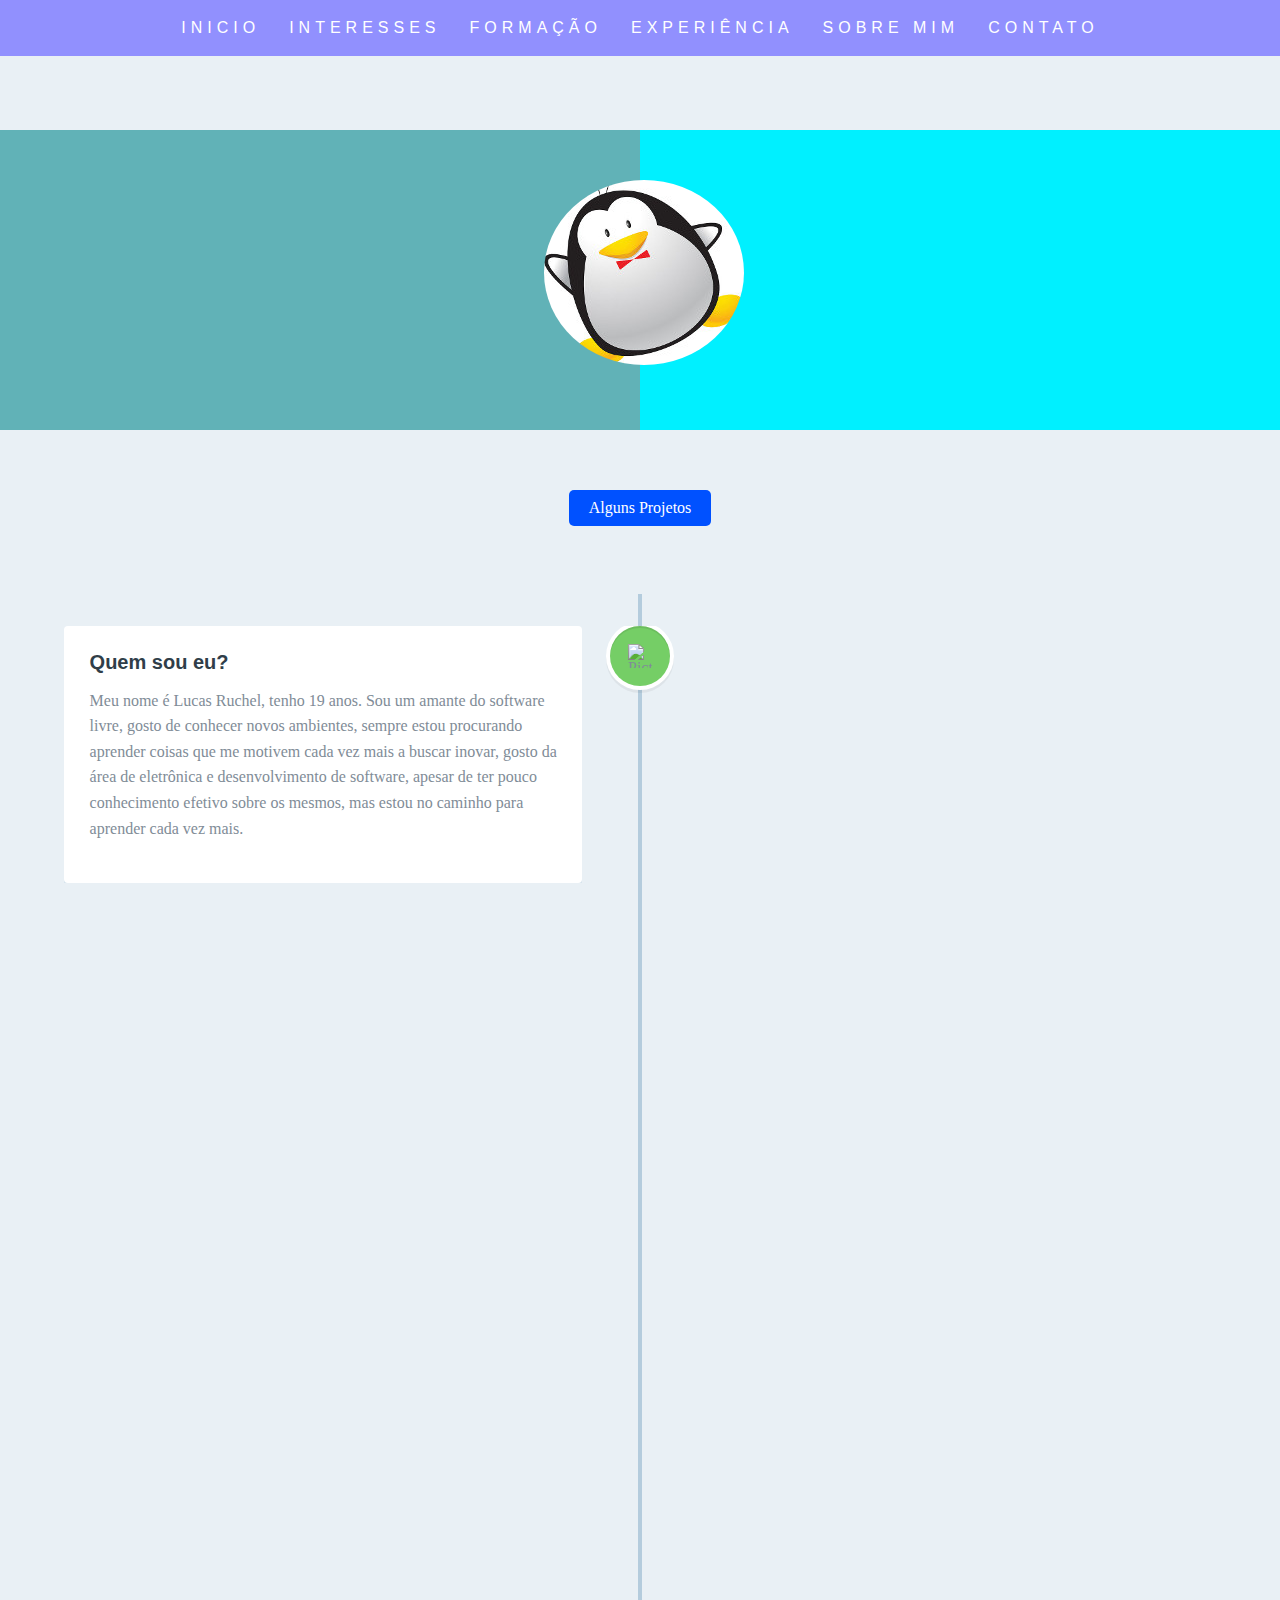
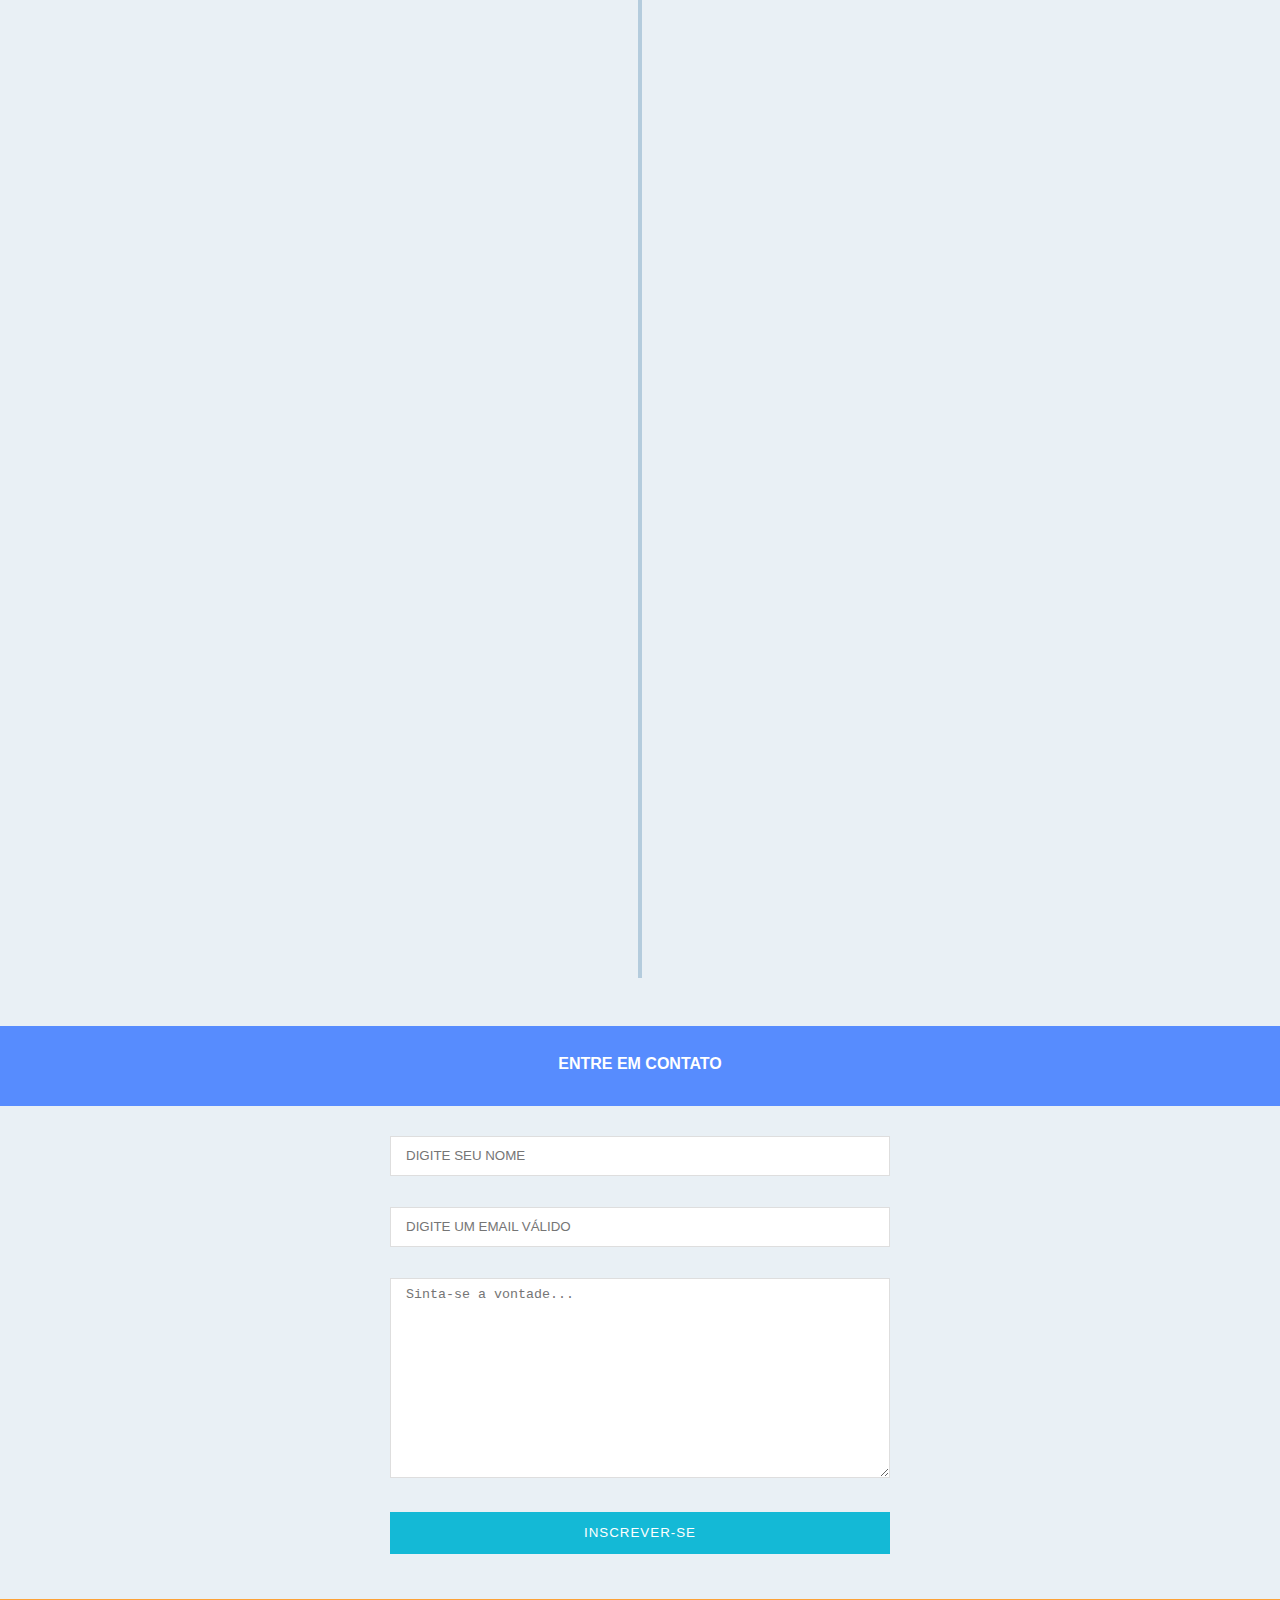
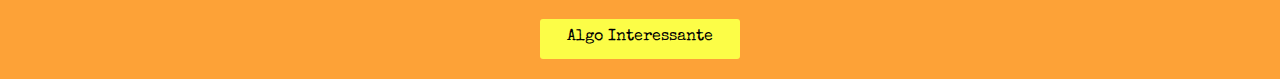
==== commit 17e7a6d5: "final release" ====
--- a/index.html
+++ b/index.html
@@ -6,10 +6,17 @@
 -->
 <html>
     <head>
-        <title>TODO supply a title</title>
+        <title>Site Pessoal</title>
+        <meta name="author" content="Lucas Ruchel"> 
+        <meta name="description" content="Site Pessoal - Destinado a trabalho de disciplina de web">
+        <meta name="keywords" content="sites, web, desenvolvimento, UTFPR, perfil, Lucas Ruchel, TSI">
+        <link rel="shortcut icon" href="images/favicon.png"/>
         <meta charset="UTF-8">
         <meta name="viewport" content="width=device-width, initial-scale=1.0">
         <link rel="stylesheet" href="css/main.css" />
+        <link rel="stylesheet" type="text/css" href="js/fancybox/helpers/jquery.fancybox-buttons.css?v=1.0.5" />
+        <link rel="stylesheet" type="text/css" href="js/fancybox/helpers/jquery.fancybox-thumbs.css?v=1.0.7" />
+        <link rel="stylesheet" type="text/css" href="js/fancybox/jquery.fancybox.css?v=2.1.5" media="screen" />
         <script src="js/modernizr.js"></script>
     </head>
     <body>
@@ -72,7 +79,7 @@
                                     e desenvolvimento de software, apesar de ter pouco conhecimento efetivo sobre os mesmos, mas estou no caminho
                                     para aprender cada vez mais.
                                 </p>
-				<a href="#0" class="cd-read-more">Read more</a>
+				
 				
 			</div> <!-- cd-timeline-content -->
 		</div> <!-- cd-timeline-block -->
@@ -94,7 +101,7 @@
                                         <li class="list-group-item">Os segredos do universo</li>
                                     </ul>
                                 </div>
-				<a href="#0" class="cd-read-more">Read more</a>
+				
 				
 			</div> <!-- cd-timeline-content -->
 		</div> <!-- cd-timeline-block -->
@@ -113,7 +120,7 @@
                                     <p>Programação e Desenvolvimento -  C, JAVA, Python, Shell Script, Javascript, PHP, HTML, CSS</p>
                                     <p>Conhecimento em Redes -  Instalação e Gerencia de redes e pacotes</p>
                                 </div>
-				<a href="#0" class="cd-read-more">Read more</a>
+				
 				
 			</div> <!-- cd-timeline-content -->
 		</div> <!-- cd-timeline-block -->
@@ -134,7 +141,7 @@
                                         <li class="list-group-item"> Em andamento... Técnologia em Sistemas para Internet (2014-) - UTFPR-Toledo</li>
                                     </ul>
                                 </div>
-				<a href="#0" class="cd-read-more">Read more</a>
+				
 				
 			</div> <!-- cd-timeline-content -->
 		</div> <!-- cd-timeline-block -->
@@ -149,7 +156,7 @@
                                 <p>
                                     A cada ano procuro me inspirar em coisas diferentes, tendo visões diferentes sobre o que faço. O meu principal objetivo na vida é dominar o mundo, então como isso não será facil, procuro aprender o maximo possivel do que escuto e vejo para tentar desvendar os segredos do universo.
                                 </p>
-				<a href="#0" class="cd-read-more">Read more</a>
+				
 				
 			</div> <!-- cd-timeline-content -->
 		</div> <!-- cd-timeline-block -->
@@ -197,11 +204,23 @@
                 </div>
             
         </section>
-
+        <section class="somethig-extra">
+            <a class="trigger" title="Clique Aqui" id="sm-trigger"> Algo Interessante </a>
+            
+            <div class="contend">
+              
+            </div>
+        </section>
         <script src='js/jquery.js'></script>
         <script src="js/index.js"></script>
         <script src="js/main.js"></script>
         <script src="js/gitHubProjects.js"></script>
         <script src="js/formulario.js"></script>
+        <script src="js/extra-tumblr.js"></script>
+        <script src="js/fancybox/jquery.mousewheel-3.0.6.pack.js"></script>
+        <script src="js/fancybox/jquery.fancybox.js?v=2.1.5"></script>
+	<script src="js/fancybox/helpers/jquery.fancybox-buttons.js?v=1.0.5"></script>
+        <script src="js/fancybox/helpers/jquery.fancybox-thumbs.js?v=1.0.7"></script>
+        <script type="text/javascript" src="js/fancybox/helpers/jquery.fancybox-media.js?v=1.0.6"></script>
     </body>
 </html>
--- a/css/main.css
+++ b/css/main.css
@@ -1,4 +1,5 @@
 @import url(http://fonts.googleapis.com/css?family=Neucha);
+@import url(http://fonts.googleapis.com/css?family=Special+Elite);
 /* line 5, ../../../.gem/ruby/2.1.0/gems/compass-core-1.0.1/stylesheets/compass/reset/_utilities.scss */
 html, body, div, span, applet, object, iframe,
 h1, h2, h3, h4, h5, h6, p, blockquote, pre,
@@ -922,3 +923,36 @@
   color: #fff;
   text-transform: uppercase;
 }
+
+/* line 3, ../scss/extra.scss */
+.somethig-extra {
+  display: block;
+  min-height: 50px;
+  width: 100%;
+  background-color: #fda237;
+  padding: 20px 10px 20px;
+  text-align: center;
+}
+
+/* line 13, ../scss/extra.scss */
+.trigger {
+  display: inline-block;
+  background-color: #fcfd47;
+  width: 200px;
+  height: 40px;
+  border-radius: 3px;
+  text-align: center;
+  padding: 10px 5px 10px;
+  font-family: "Special Elite",cursive;
+  color: #000;
+}
+/* line 25, ../scss/extra.scss */
+.trigger:hover {
+  background-color: #2afe62;
+  cursor: pointer;
+}
+
+/* line 30, ../scss/extra.scss */
+.contend {
+  display: none;
+}
